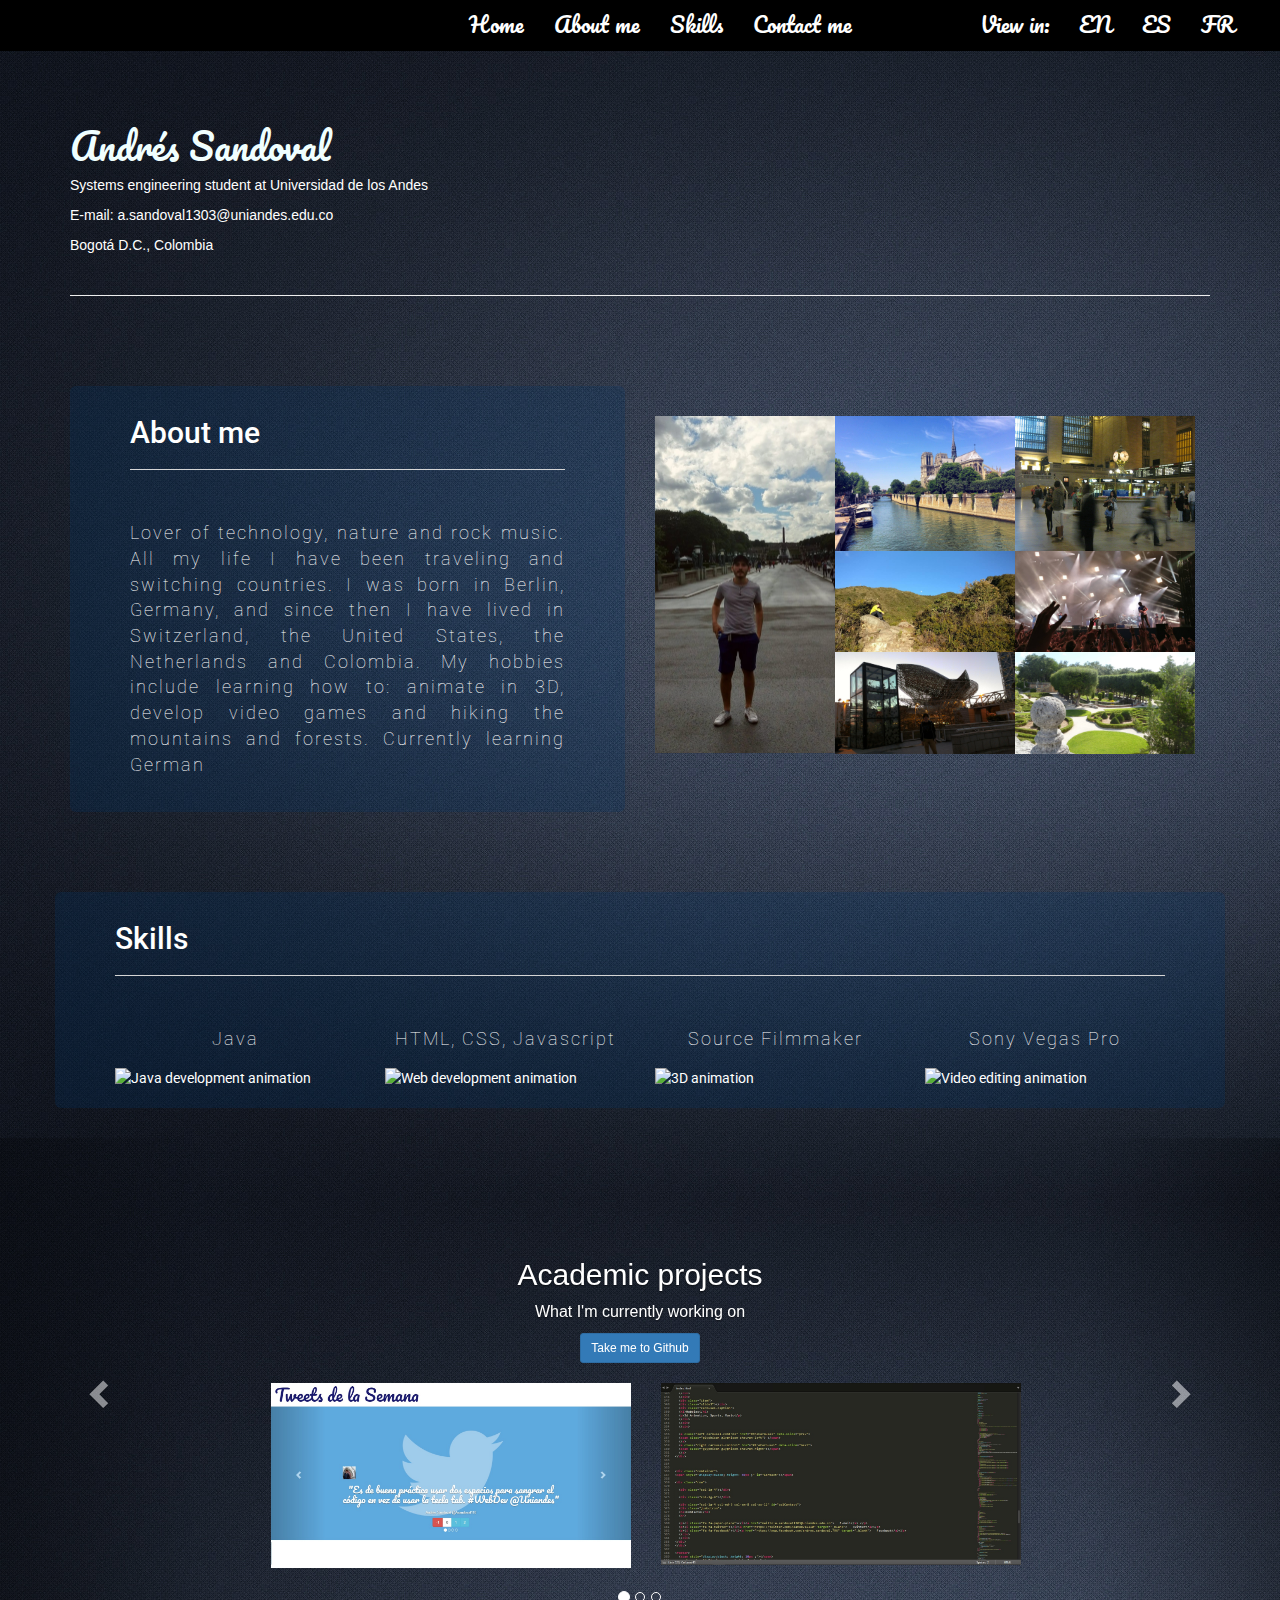
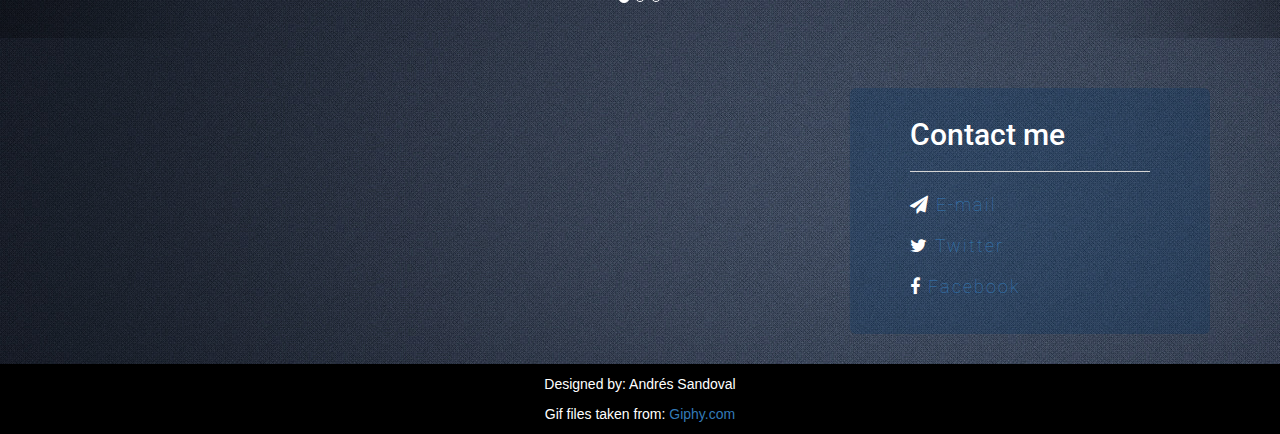
==== indexEN.html @ 6434f981 "Added website" ====
<!DOCTYPE html>
<html lang="en">
<head>

<script type="text/javascript" src="jquery-1.8.3.js"></script>
<script src="js/main.js"></script>
<script src="js/my.js"></script>

<meta charset="UTF-8">

<meta http-equiv="X-UA-Compatible" content="IE=edge">
<meta name="viewport" content="width = device-width, initial-scale=1">
	<title>Andr&eacute;s Sandoval</title>

  <link rel="shortcut icon" href="Logo.png"/>

	<link rel="stylesheet" type="text/css" href="https://maxcdn.bootstrapcdn.com/bootstrap/3.3.5/css/bootstrap.min.css">
	
	<link href='https://fonts.googleapis.com/css?family=Pacifico' rel='stylesheet' type='text/css'>

  <link href="https://fonts.googleapis.com/css?family=Roboto" rel="stylesheet" type="text/css">

	<link rel="stylesheet" href="font-awesome-4.7.0/css/font-awesome.min.css">

  <link rel="stylesheet" href="css/animate.css">

  <link rel="stylesheet" href="css/styles.css">
  

</head>

<body>

<div class="container">

<nav class="navbar navbar-fixed-top">
  <div class="container-fluid">
 
    <div class="navbar-header">
 
     
      <button type="button" class="navbar-toggle collapsed" data-toggle="collapse" data-target="#bs-example-navbar-collapse-1" aria-expanded="false">
 
      
        <span class="sr-only"></span>
  
        <span class="icon-bar"></span>
        <span class="icon-bar"></span>
        <span class="icon-bar"></span>
      </button>
 
    </div>

    <div class="collapse navbar-collapse" id="bs-example-navbar-collapse-1">
      <ul class="nav navbar-nav">
        <li class="active"><a href="#" id="linkHome">Home<span class="sr-only">(current)</span></a></li>
        <li><a href="#About">About me</a></li>
        <li><a href="#Habilidades">Skills</a></li>
        <li><a href="#Contact" >Contact me</a></li>   
        <li> <a id="textLang">View in:</a></li>
        <li><a href="#" >EN</a></li>
        <li><a href="index.html" >ES</a></li>
        <li><a href="indexFR.html" >FR</a></li>
      </ul>
    </div>
  </div>
</nav>
</div>

<div class="container">

<span style="display:block; height: 30px ;"></span>

<h1>Andrés Sandoval</h1>
  
	<p>Systems engineering student at Universidad de los Andes</p>
	<p>E-mail: a.sandoval1303@uniandes.edu.co </p>
  <p>Bogotá D.C., Colombia</p>
  
  <span style="display:block; height: 10px ;"></span>

  <hr id="About">
  <span style="display:block; height: 70px ;"></span>
<div class="row">
	
	<div class="col-lg-6 col-md-5 col-sm-12 col-xs-12" id="colAbout">
		<div class="jumbotron" >
	<h2 >About me</h2>
  <hr>
  <span style="display:block; height: 30px ;"></span>
	<p>Lover of technology, nature and rock music. All my life I have been traveling and switching countries. I was born in Berlin, Germany, and since then I have lived in Switzerland, the United States, the Netherlands and Colombia. My hobbies include learning how to: animate in 3D, develop video games and hiking the mountains and forests. Currently learning German</p> 

	</div>
	</div>
  

  <span style="display:inline-block; width: 200px;"></span>
  <span style="display:block; height: 10px ;"></span>

  <div class="container">
  
  <div class="col-lg-6 col-md-6 col-sm-12 col-xs-12 gutter-0"> 

  <div class="col-lg-4 col-md-4 col-sm-4 col-xs-12 imagenGrid"><img src="1.jpg" width="100%" height="100%"></div>

  <div class="col-lg-8 col-md-8 col-sm-8 col-xs-12">
      <div class="row gutter-0">
      <div class="col-lg-6 col-md-6 col-sm-6 col-xs-12 imagenGrid"><img src="2.jpg" width="100%" height="100%"></div>
      <div class="col-lg-6 col-md-6 col-sm-6 col-xs-12 imagenGrid"><img src="5.jpg" width="100%" height="100%"></div>
      </div>
      
      <div class="row gutter-0">
      <div class="col-lg-6 col-md-6 col-sm-6 col-xs-12 imagenGrid"><img src="6.jpg" width="100%" height="100%"></div>
      <div class="col-lg-6 col-md-6 col-sm-6 col-xs-12 imagenGrid"><img src="3.jpg" width="100%" height="100%"></div>
      </div>

      <div class="row gutter-0">
      <div class="col-lg-6 col-md-6 col-sm-6 col-xs-12 imagenGrid"><img src="4.jpg" width="100%" height="100%"></div>
      <div class="col-lg-6 col-md-6 col-sm-6 col-xs-12 imagenGrid"><img src="7.jpg" width="100%" height="100%"></div>
      </div>
  </div>
     
  </div>
  </div>
</div>

<span style="display:block; height: 50px ;" id="Habilidades"></span>

<div class="row">

	<div class="jumbotron">
	<h2>Skills</h2>
  <hr>
  <span style="display:block; height: 30px ;"></span>
	<div class="row">
    
    <div class="col-lg-3 col-md-6 col-sm-12 col-xs-12">
      <center><p class="par2">Java<br></p></center> 
      <img src="https://media.giphy.com/media/nTAOzjt8TNKj6/giphy.gif" alt="Java development animation" style="width:250px;height:150px;" class="imgGif">
    </div>
      <div class="col-lg-3 col-md-6 col-sm-12 col-xs-12">
      <center><p class="par2">HTML, CSS, Javascript<br></p></center>
      <img src="https://media.giphy.com/media/xY3QW6TdFiire/giphy.gif" alt="Web development animation" style="width:250px;height:150px;" class="imgGif">
      </div>
      <div class="col-lg-3 col-md-6 col-sm-12 col-xs-12">
      <center><p class="par2">Source Filmmaker<br></p></center> 
      <img src="https://media.giphy.com/media/QOgSJ57jHvlgQ/giphy.gif" alt="3D animation " style="width:250px;height:150px;" class="imgGif">
      </div>
       <div class="col-lg-3 col-md-6 col-sm-12 col-xs-12">
      <center><p class="par2">Sony Vegas Pro<br></p></center> 
      <img src="https://media.giphy.com/media/hqQgg6gDGQezK/giphy.gif" alt="Video editing animation" style="width:250px;height:150px;" class="imgGif">
      </div>
  
  </div>
      

  </div>
	</div>
</div>

</div>

		
<div id="theCarousel" class="carousel slide" data-ride="carousel">
 

  <ol class="carousel-indicators">
    <li data-target="#theCarousel" data-slide-to="0" class="active"> </li >
    <li data-target="#theCarousel" data-slide-to="1"> </li>
    <li data-target ="#theCarousel" data-slide-to="2"> </li>
  </ol >
 
 
  <div class="carousel-inner">
    <div class="item active" >
    <div class ="slide1"></div>
    <div class="carousel-caption">
       <h2>Academic projects</h2>
       <p class="letraCarrusel">What I'm currently working on</p>
       <a href="https://github.com/asandovaluniandes" class="btn btn-primary btn-sm" target="_blank">Take me to Github</a>
      
      <span style="display:block; height: 20px ;"></span>

      <div class="container">

      <div class="row">
        <div class="col-lg-4 col-md-4 col-sm-4 col-xs-12">
          <img src="tweets.jpg" width="100%" height="100%">
        </div>
         <div class="col-lg-4 col-md-4 col-sm-4 col-xs-12">
          <img src="pagina.jpg" width="100%" height="100%">
        </div>
       
      </div>
     
      </div>
      <span style="display:block; height: 20px ;"></span>
    </div>
  </div>
  <div class="item">
  <div class="slide2"></div>
  <div class="carousel-caption">
    <h2>Personal projects</h2>
    <p class="letraCarrusel">During my free time...</p>
    <span style="display:block; height: 50px ;"></span>

      <div class="container">

      <div class="row">
        <div class="col-lg-4 col-md-4 col-sm-4 col-xs-12">
          <a href="https://www.youtube.com/watch?v=evufTuoIoy0" target="_blank"><img src="youtube.jpg" width="100%" height="100%" alt="Animation proyect link" class="imagenGrid"></a>
        </div>
         <div class="col-lg-4 col-md-4 col-sm-4 col-xs-12">
          <a href="https://www.youtube.com/watch?v=UgtbjJDxIH4" target="_blank"><img src="pringler.jpg" width="100%" height="100%" alt="Personal proyect link" class="imagenGrid"></a> 
        </div>
       
      </div>
     
      </div>
  <span style="display:block; height: 20px ;"></span>
  </div>
  </div>
  <div class="item">
  <div class="slide3"></div>
  <div class="carousel-caption">
  <h2>Hobbies</h2>
  <p class="letraCarrusel">Music, sports, video games</p>
  <span style="display:block; height: 40px ;"></span>

  <div class="container">

      <div class="row">
        <div class="col-lg-4 col-md-4 col-sm-4 col-xs-12">
          <img src="pendulum.png" width="50%" height="50%" alt="Pendulum logo">
        </div>
         <div class="col-lg-4 col-md-4 col-sm-4 col-xs-12">
          <img src="bayern.png" width="50%" height="50%" alt="Bayern logo" >
        </div>     
      </div>
     
      </div>
   <span style="display:block; height: 20px ;"></span>
  </div>
  </div>
  </div>
 
  <a class="left carousel-control" href="#theCarousel" data-slide="prev">
  <span class="glyphicon glyphicon-chevron-left"> </span>
  </a>
  <a class="right carousel-control" href="#theCarousel" data-slide="next">
  <span class="glyphicon glyphicon-chevron-right"></span>
  </a>
</div>



<div class="container"> 
<span style="display:block; height: 50px ;" id="Contact"></span>

<div class="row">

  <div class="col-lg-4"></div>

  <div class="col-lg-4"></div>

  <div class="col-lg-4 col-md-5 col-sm-8 col-xs-12" id="colContact">
  <div class="jumbotron">
  <h2>Contact me</h2>
  <hr>
  
  <p><i class="fa fa-paper-plane"></i><a href="mailto:a.sandoval1303@uniandes.edu.co">   E-mail</a> </p>
  <p><i class="fa fa-twitter"></i><a href="https://twitter.com/Asandoval110" target="_blank">   Twitter</a></p>
  <p><i class="fa fa-facebook"></i><a href="https://www.facebook.com/andres.sandoval.796" target="_blank">   Facebook</a></p>
  </div>
  </div>
</div>
</div>

<footer>
  <span style="display:block; height: 10px ;"></span>
  <p class="par2">Designed by: Andrés Sandoval</p>
  <p class="par2">Gif files taken from: <a href="https://giphy.com/">Giphy.com</a></p>
</footer>

<button onclick="topFunction()" id="myBtn" title="Go to top" ><i class="fa fa-angle-up fa-2x" aria-hidden="true"></i> </button>

<script>function animationHover(element, animation){
    element = $(element);
    element.hover(
        function() {
            element.addClass('animated ' + animation);        
        },
        function(){
      
            window.setTimeout( function(){
                element.removeClass('animated ' + animation);
            }, 2000);         
        });
}</script>

<script src="https://ajax.googleapis.com/ajax/libs/jquery/2.1.3/jquery.min.js"></script>

<script>  
  $(document).ready(function(){
    
    $('#colContact').each(function() {
        animationHover(this, 'pulse');
    });
}); 
  $(document).ready(function(){
    
    $('.imagenGrid').each(function() {
        animationHover(this, 'pulse');
    });
}); 

$(document).ready(function(){
  var enlarged = false;

$('.imgGif').click(function () {
    $(this).stop(true, false).animate({
        width: enlarged ? 250 :750,
        height: enlarged ? 150 : 450,
        left: 90,
        top: 90
    }, 350);

    enlarged = !enlarged;
  });
}); 
</script>

<script src="js/bootstrap.min.js"></script>

<script src="js/wow.min.js"></script>

</body>
</html>
---- css/styles.css ----
.jumbotron{
    background-color:#2E2D88;
    color:white;
}

.tab-content {
    border-left: 1px solid #ddd;
    border-right: 1px solid #ddd;
    border-bottom: 1px solid #ddd;
    padding: 10px;
}
.nav-tabs {
    margin-bottom: 0;
}

body{
  background-image: url("../blue.jpg");;
  }

.slide1{
 
  height: 500px;

}
.slide2{
  
  height: 500px;
}
.slide3{
 
  height: 500px;
}

}
.carousel-caption p{
  font-size: 2em;
}

#myBtn {
display: none; 
position: fixed; 
bottom: 20px; 
right: 30px; 
z-index: 99; 
border: none; 
outline: none;
background-color: SteelBlue; 
color: white; 
cursor: pointer; 
padding: 15px; 
border-radius: 15px; 
opacity: 0.5;
}

#myBtn:hover {
    background-color: #555; /* Add a dark-grey background on hover */
}

.navbar-fixed-top {
    background-color: black;
    font-family: 'Pacifico', cursive;
    
}
.nav.navbar-nav li a {
    color: white;
    font-size: 150%;
} 

.nav.navbar-nav li a:hover ,
.nav.navbar-nav li a:focus{
    color: #555;
    background-color: black;
}
 
 h1{
  padding-top: 2cm;
  font-family: 'Pacifico', cursive;
  color: azure;
 }

 #linkHome{
  padding-left: 12cm;
 }
 #textLang{
  padding-left: 3cm;
 }

.jumbotron{
  background-color: rgba(0,51,102,0.25);
  padding: 10px 0 20px 0;
  font-family: 'Roboto', cursive;
}
.jumbotron p {
  
  font-size: 18px;
  font-weight: 100;
  letter-spacing: 2px;
}

p{
  color: white;
  text-align: justify;
}

p.par2{
  text-align: center;
}

footer {
    height: 70px;
    background: black;
}

.gutter-0.row {
    margin-right: -0px;
    margin-left: -0px;
}
.gutter-0 > [class^="col-"], .gutter-0 > [class^=" col-"] {
    padding-right: 0px;
    padding-left: 0px;
}
    
p.letraCarrusel{
  font-size: 16px;
  text-align: center;
}
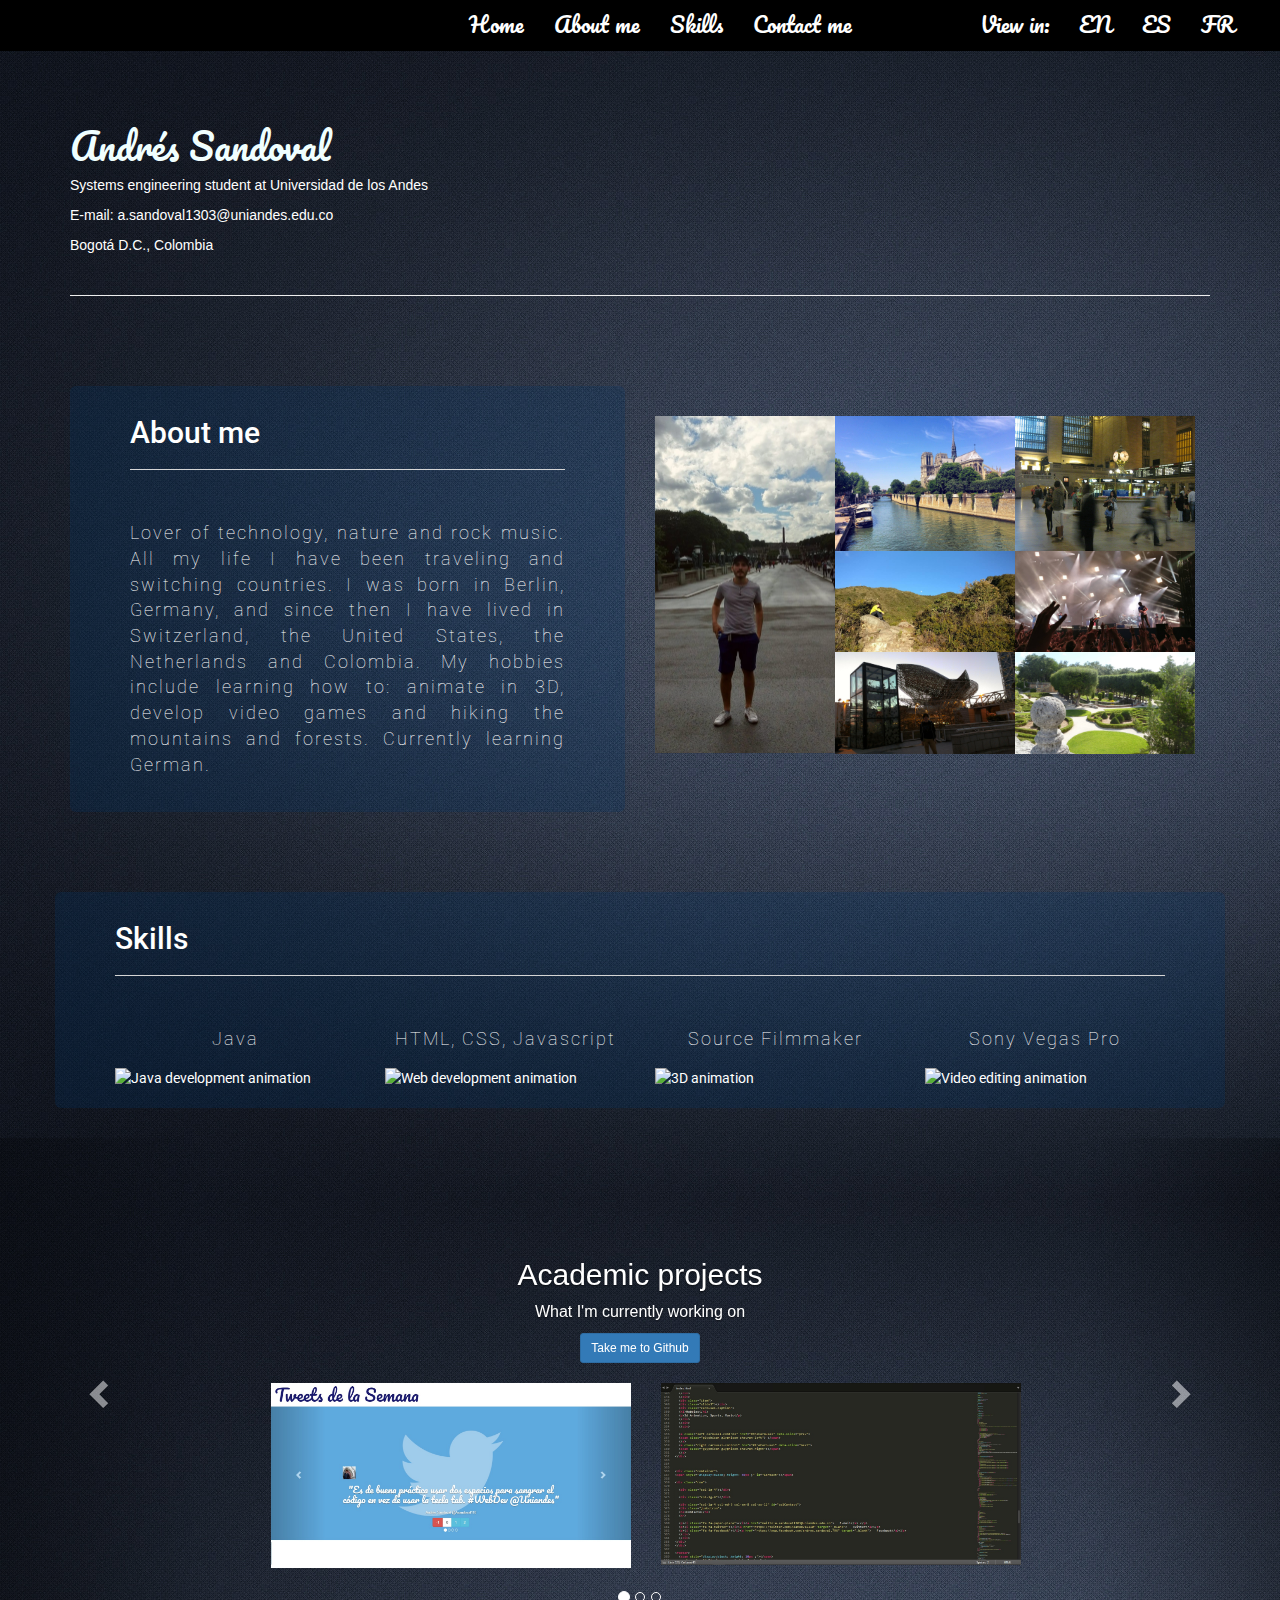
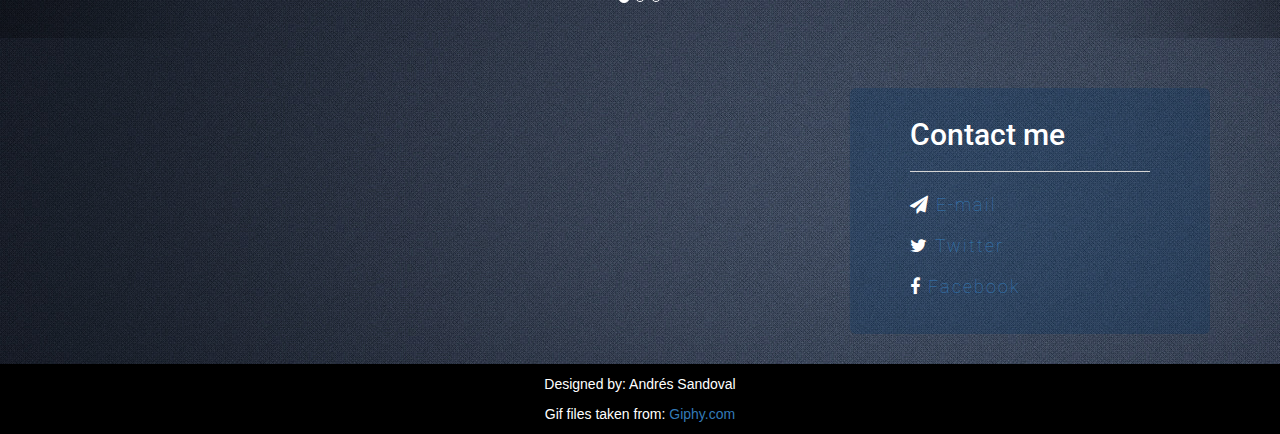
==== commit 4b6ae996: "path fix" ====
--- a/indexEN.html
+++ b/indexEN.html
@@ -88,7 +88,7 @@
 	<h2 >About me</h2>
   <hr>
   <span style="display:block; height: 30px ;"></span>
-	<p>Lover of technology, nature and rock music. All my life I have been traveling and switching countries. I was born in Berlin, Germany, and since then I have lived in Switzerland, the United States, the Netherlands and Colombia. My hobbies include learning how to: animate in 3D, develop video games and hiking the mountains and forests. Currently learning German</p> 
+	<p>Lover of technology, nature and rock music. All my life I have been traveling and switching countries. I was born in Berlin, Germany, and since then I have lived in Switzerland, the United States, the Netherlands and Colombia. My hobbies include learning how to: animate in 3D, develop video games and hiking the mountains and forests. Currently learning German.</p> 
 
 	</div>
 	</div>
@@ -101,22 +101,22 @@
   
   <div class="col-lg-6 col-md-6 col-sm-12 col-xs-12 gutter-0"> 
 
-  <div class="col-lg-4 col-md-4 col-sm-4 col-xs-12 imagenGrid"><img src="1.jpg" width="100%" height="100%"></div>
-
-  <div class="col-lg-8 col-md-8 col-sm-8 col-xs-12">
+  <div class="col-lg-4 col-md-4 col-sm-4 col-xs-4 imagenGrid"><img src="./img/1.jpg" width="100%" height="100%"></div>
+
+  <div class="col-lg-8 col-md-8 col-sm-8 col-xs-8">
       <div class="row gutter-0">
-      <div class="col-lg-6 col-md-6 col-sm-6 col-xs-12 imagenGrid"><img src="2.jpg" width="100%" height="100%"></div>
-      <div class="col-lg-6 col-md-6 col-sm-6 col-xs-12 imagenGrid"><img src="5.jpg" width="100%" height="100%"></div>
+      <div class="col-lg-6 col-md-6 col-sm-6 col-xs-6 imagenGrid"><img src="./img/2.jpg" width="100%" height="100%"></div>
+      <div class="col-lg-6 col-md-6 col-sm-6 col-xs-6 imagenGrid"><img src="./img/5.jpg" width="100%" height="100%"></div>
       </div>
       
       <div class="row gutter-0">
-      <div class="col-lg-6 col-md-6 col-sm-6 col-xs-12 imagenGrid"><img src="6.jpg" width="100%" height="100%"></div>
-      <div class="col-lg-6 col-md-6 col-sm-6 col-xs-12 imagenGrid"><img src="3.jpg" width="100%" height="100%"></div>
+      <div class="col-lg-6 col-md-6 col-sm-6 col-xs-6 imagenGrid"><img src="./img/6.jpg" width="100%" height="100%"></div>
+      <div class="col-lg-6 col-md-6 col-sm-6 col-xs-6 imagenGrid"><img src="./img/3.jpg" width="100%" height="100%"></div>
       </div>
 
       <div class="row gutter-0">
-      <div class="col-lg-6 col-md-6 col-sm-6 col-xs-12 imagenGrid"><img src="4.jpg" width="100%" height="100%"></div>
-      <div class="col-lg-6 col-md-6 col-sm-6 col-xs-12 imagenGrid"><img src="7.jpg" width="100%" height="100%"></div>
+      <div class="col-lg-6 col-md-6 col-sm-6 col-xs-6 imagenGrid"><img src="./img/4.jpg" width="100%" height="100%"></div>
+      <div class="col-lg-6 col-md-6 col-sm-6 col-xs-6 imagenGrid"><img src="./img/7.jpg" width="100%" height="100%"></div>
       </div>
   </div>
      
@@ -185,10 +185,10 @@
 
       <div class="row">
         <div class="col-lg-4 col-md-4 col-sm-4 col-xs-12">
-          <img src="tweets.jpg" width="100%" height="100%">
+          <img src="./img/tweets.jpg" width="100%" height="100%">
         </div>
          <div class="col-lg-4 col-md-4 col-sm-4 col-xs-12">
-          <img src="pagina.jpg" width="100%" height="100%">
+          <img src="./img/pagina.jpg" width="100%" height="100%">
         </div>
        
       </div>
@@ -208,10 +208,10 @@
 
       <div class="row">
         <div class="col-lg-4 col-md-4 col-sm-4 col-xs-12">
-          <a href="https://www.youtube.com/watch?v=evufTuoIoy0" target="_blank"><img src="youtube.jpg" width="100%" height="100%" alt="Animation proyect link" class="imagenGrid"></a>
+          <a href="https://www.youtube.com/watch?v=evufTuoIoy0" target="_blank"><img src="./img/youtube.jpg" width="100%" height="100%" alt="Animation proyect link" class="imagenGrid"></a>
         </div>
          <div class="col-lg-4 col-md-4 col-sm-4 col-xs-12">
-          <a href="https://www.youtube.com/watch?v=UgtbjJDxIH4" target="_blank"><img src="pringler.jpg" width="100%" height="100%" alt="Personal proyect link" class="imagenGrid"></a> 
+          <a href="https://www.youtube.com/watch?v=UgtbjJDxIH4" target="_blank"><img src="./img/pringler.jpg" width="100%" height="100%" alt="Personal proyect link" class="imagenGrid"></a> 
         </div>
        
       </div>
@@ -231,10 +231,10 @@
 
       <div class="row">
         <div class="col-lg-4 col-md-4 col-sm-4 col-xs-12">
-          <img src="pendulum.png" width="50%" height="50%" alt="Pendulum logo">
+          <img src="./img/pendulum.png" width="50%" height="50%" alt="Pendulum logo">
         </div>
          <div class="col-lg-4 col-md-4 col-sm-4 col-xs-12">
-          <img src="bayern.png" width="50%" height="50%" alt="Bayern logo" >
+          <img src="./img/bayern.png" width="50%" height="50%" alt="Bayern logo" >
         </div>     
       </div>
      
--- a/css/styles.css
+++ b/css/styles.css
@@ -14,7 +14,7 @@
 }
 
 body{
-  background-image: url("../blue.jpg");;
+  background-image: url("../img/blue.jpg");;
   }
 
 .slide1{
